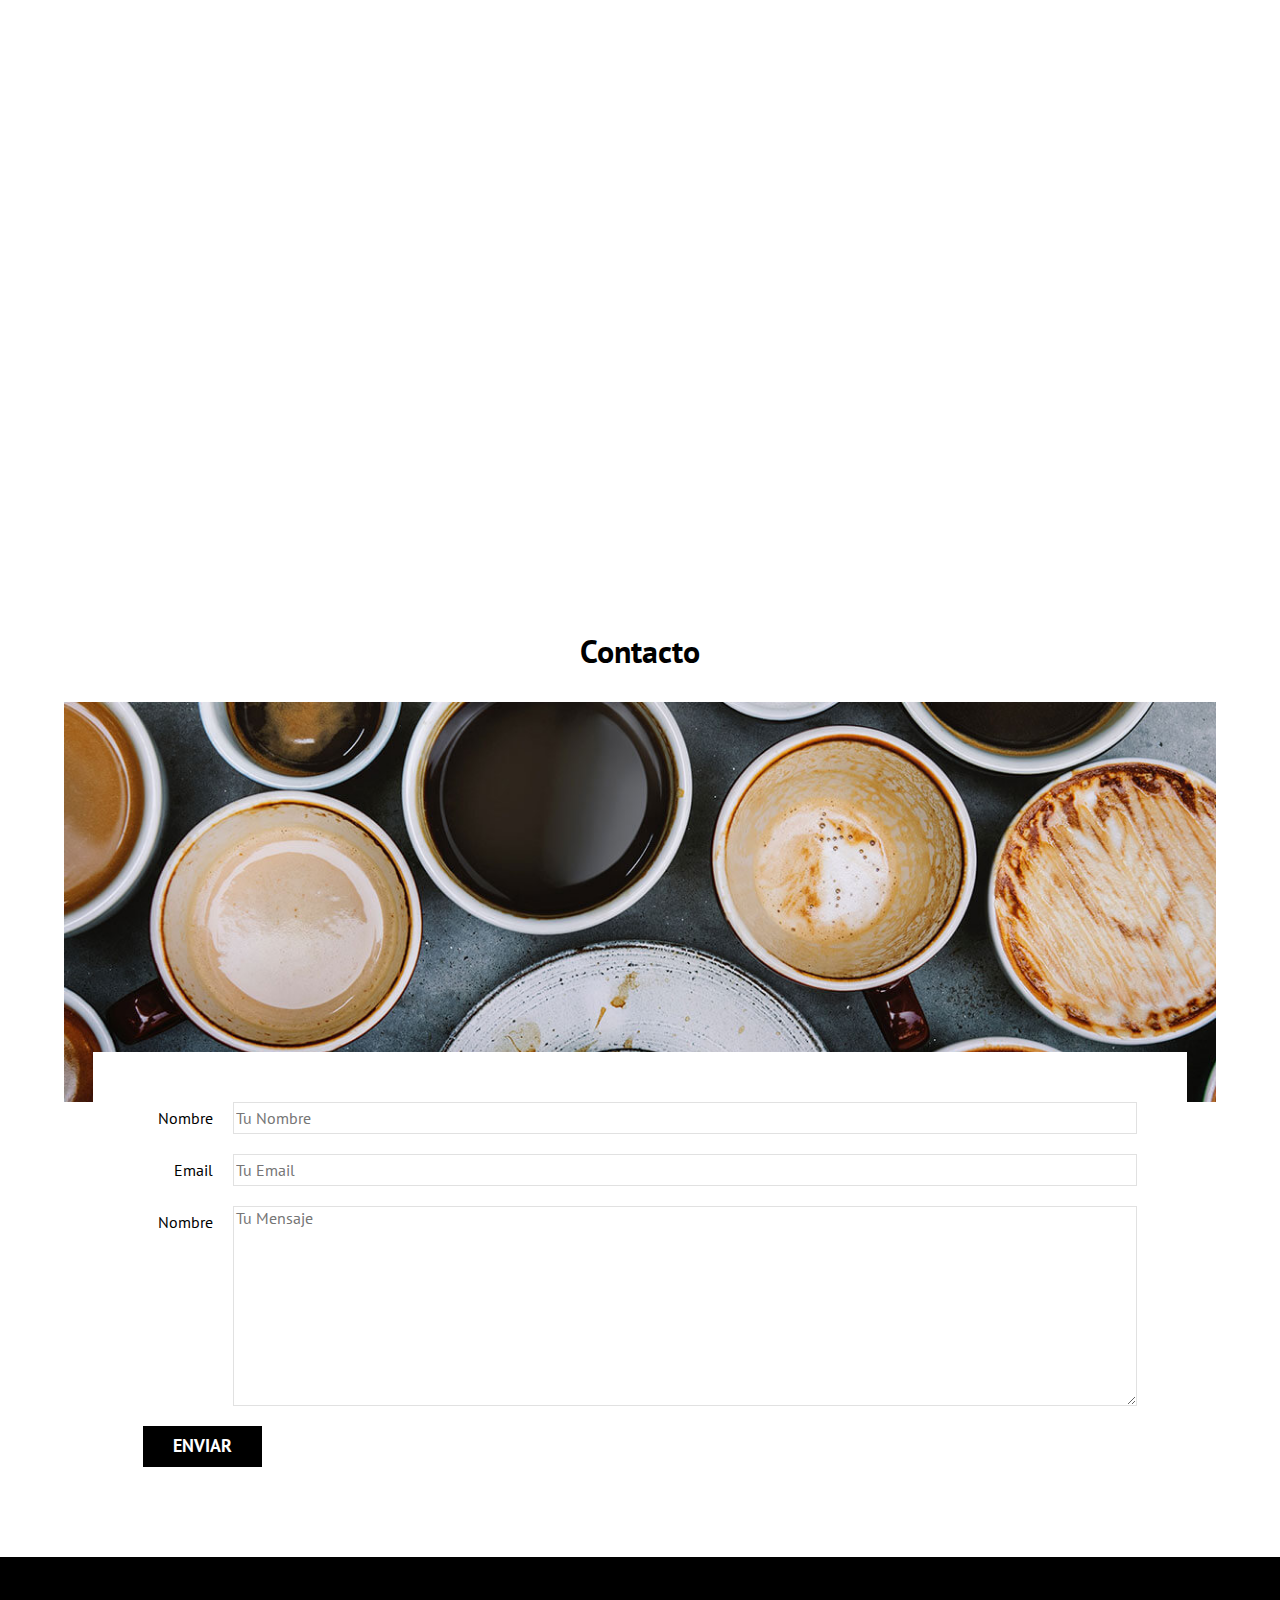
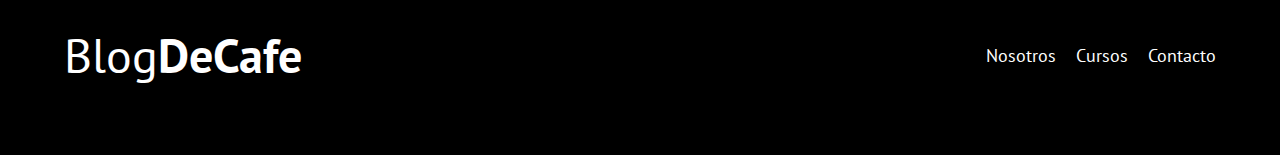
==== contacto.html @ c94d8d21 "Blog cafe Udemy" ====
<!DOCTYPE html>
<html lang="en">
<head>
    <meta charset="UTF-8">
    <meta http-equiv="X-UA-Compatible" content="IE=edge">
    <meta name="viewport" content="width=device-width, initial-scale=1.0">
    <title>Document</title>

    <link rel="preconnect" href="https://fonts.googleapis.com">
    <link rel="preconnect" href="https://fonts.gstatic.com" crossorigin>
    <link href="https://fonts.googleapis.com/css2?family=Open+Sans&family=PT+Sans:wght@400;700&display=swap" rel="stylesheet">
    
    <link rel="stylesheet" href="css/normalize.css">
    <link rel="stylesheet" href="css/style.css">

</head>
<body>
    <header class="header">

        <div class="container">
            <div class="bar center-text">
                <a href="index.html" class="logo">
                    <h1 class="logo__name no-margin">Blog<span class="logo__bold">DeCafe</span></h1>
                </a>

                <nav class="nav">
                    <a href="nosotros.html" class="nav__link">Nosotros</a>
                    <a href="cursos.html" class="nav__link">Cursos</a>
                    <a href="contacto.html" class="nav__link">Contacto</a>
                </nav>
            </div>
        </div>
        
        <div class="header__text">
            <h2 class="no-margin"> Blog de cafe con consejos y cursos</h2>
            <p class="no-margin center-text">Aprende de los expertos con las mejores recetas y consejos</p>
        </div>
    </header>

    <main class="container">
        <h3 class="center-text">Contacto</h3>

        <div class="contact-bg"></div>

        <form class="form">
            <div class="input">
                <!-- Usamos label con el parametro for que se enlaza con el id de un input
                lo que permite accesibilidad a diferentes tipos de personas -->
                <label for="name-contact" class="input__label">Nombre</label>
                <input class="input__field" type="text" placeholder="Tu Nombre" id="name-contact">
            </div>
            <div class="input">
                <label for="email-contact" class="input__label">Email</label>
                <input class="input__field" type="email" placeholder="Tu Email" id="email-contact">
            </div>
            <div class="input">
                <label for="msg-contact" class="input__label">Nombre</label>
                <textarea class="input__field input__field--textarea" placeholder="Tu Mensaje" id="msg-contact"></textarea>
            </div>
            <div class="input">
                <input type="submit" name="" id="" value="Enviar" class="button button--primary">
            </div>
        </form>
    </main>

    <footer class="footer">
        <div class="container">
            <div class="bar center-text">
                <a href="index.html" class="logo">
                    <h1 class="logo__name no-margin">Blog<span class="logo__bold">DeCafe</span></h1>
                </a>

                <nav class="nav">
                    <a href="nosotros.html" class="nav__link">Nosotros</a>
                    <a href="cursos.html" class="nav__link">Cursos</a>
                    <a href="contacto.html" class="nav__link">Contacto</a>
                </nav>
            </div>
        </div>
    </footer>
</body>
</html>
---- css/style.css ----
/* Globals */
:root{
    --HeadingFont: 'PT Sans', sans-serif;
    --ParagraphFont: 'PT Sans', sans-serif;

    --primario: #784d3c;
    --gray:#e1e1e1;
    --white: #fff;
    --black: #000;
}

html{
    box-sizing: border-box;
    font-size: 62.5%; /* 1rem = 10px */
}
*, *:before, *:after{
    /* Heredar del elemento padre que es el html */
    box-sizing: inherit;
}
body{
    font-family: var(--ParagraphFont);
    font-size: 1.6rem;
    line-height: 2;
}
.container{
    max-width: 120rem;
    width: 90%;
    width: min(90%, 120rem);
    margin: 0 auto;
}
a{
    text-decoration: none;
}
h1,h2,h3,h4{
    font-family: var(--HeadingFont);
    line-height: 1.2;
}
h1{font-size: 4.8rem;}
h2{font-size: 4rem;}
h3{font-size: 3.2rem;}
h4{font-size: 2.8rem;}
img{max-width: 100%;}

/* Utilities */
.no-margin{margin: 0;}
.no-padding{padding: 0;}
.center-text{text-align: center;}

/* Header */
.webp .header{
    background-image: url(../img/banner.webp);
}
.no-webp .header{
    background-image: url(../img/banner.jpg);
}
.header{
    height: 60rem;
    background-size: cover;
    background-repeat: no-repeat;

    /* Centrar horital y ventical puedes poner % */
    background-position: center center;
}

.header__text{
    text-align: center;
    color: var(--white);
}
@media (min-width: 768px){
    .header__text{
        margin-top: 10rem;
    }
}

/* Navbar */
@media (min-width: 768px){
    .bar{
        display: flex;
        /* Alinear horizontalmente */
        justify-content: space-between;
        /* Alinear verticalmente */
        align-items: center;
        padding: 4rem 0;
    }
}

.logo{
    color: var(--white);

}
.logo__name{
    font-weight: 400;
}
.logo__bold{
    font-weight: 700;
}

@media (min-width: 768px){
    .nav{
        display: flex;
        gap: 0 2rem;
    }
}
.nav__link{
    display: block;
    font-size: 1.8rem;
    color: var(--white);
}

/* Main container */
@media (min-width: 768px){
    .main-content{
        display: grid;
        grid-template-columns: 2fr 1fr;
        column-gap: 4rem;
    }
}

/* Entry */
.entry{
    border-bottom: 0.1rem solid var(--gray);
    margin-bottom: 2rem;
}
.entry:last-child{
    border-bottom: none;
    margin-bottom: 0;
}

/* Buttons */
.button{
    display: block;
    font-family: var(--HeadingFont);
    color: var(--white);
    text-align: center;
    font-size: 1.8rem;
    text-transform: uppercase;
    font-weight: 700;
    margin-bottom: 2rem;
    padding: 1rem 3rem;
    border: none;
}
/* Inline genera un displey donde solo usa el espacio
necesita. si usamos inline-block la diferencia es que
nos permite usar margin y with */
@media (min-width: 768px){
    .button{
        display: inline-block;
    }
}
.button--primary{
    background-color: var(--black);
}
.button--secundary{
    background-color: var(--primario);
}
.button:hover{
    cursor: pointer;
}

/* Courses */
.course{
    list-style: none;
}
.course__item{
    border-bottom: 1px solid var(--gray);
    margin-bottom: 2rem;
}
.course__item:last-of-type{
    border: none;
    margin-bottom: 0;
}
.course__label,
.courses__label{
    font-family: var(--HeadingFont);
    font-weight: 700;
}
.course__info,
.courses__info{
    font-weight: 400;
}

.course__info,
.course__label,
.courses__info,
.courses__label{
    font-size: 2rem;
}


/* Footer */
.footer{
    background-color: var(--black);
    padding: 3rem 0;
}

/* Nosotros */
@media (min-width: 768px){
    .nosotros{
        display: grid;
        grid-template-columns: repeat(2, 1fr);
        column-gap: 2rem;
    }
}

/* Cursos */
.courses{
    padding: 3rem 0;
    border-bottom: 1px solid var(--gray);
}
.courses:last-of-type{
    border-bottom: none;
}
@media (min-width: 768px){
    .courses{
        display: grid;
        grid-template-columns: 1fr 2fr;
        gap: 0 2rem;
    }
}

/* Contacto */
.contact-bg{
    background-image: url(../img/contacto.jpg);
    height: 40rem;
    background-size: cover;
    background-repeat: no-repeat;
}

.form{
    background-color: var(--white);
    margin: -5rem auto 0 auto;
    width: 95%;
    padding: 5rem;
}
.input{
    display: flex;
    margin-bottom: 2rem;
    /* gap: 0 2rem; */
}
/* No tendra factor de crecimiento pero abarcara siempre 9rem */
.input__label{
    flex: 0 0 9rem;
    text-align: right;
    /* Puedo usar padding o el gap en el flex */
    padding-right: 2rem;
}
/* Como label no tiene factor de crecimiento y a field le asignamos 1
abarcara todo el espacio restante sin tocar los 9rem */
.input__field{
    flex: 1;
    border: 1px solid var(--gray);
}
.input__field--textarea{
    height: 20rem;
}

@media (max-width: 768px){
    .input{
        flex-direction: column;
    }
    .input__label{
        text-align: left;
        flex: 0 0 0;
    }
}
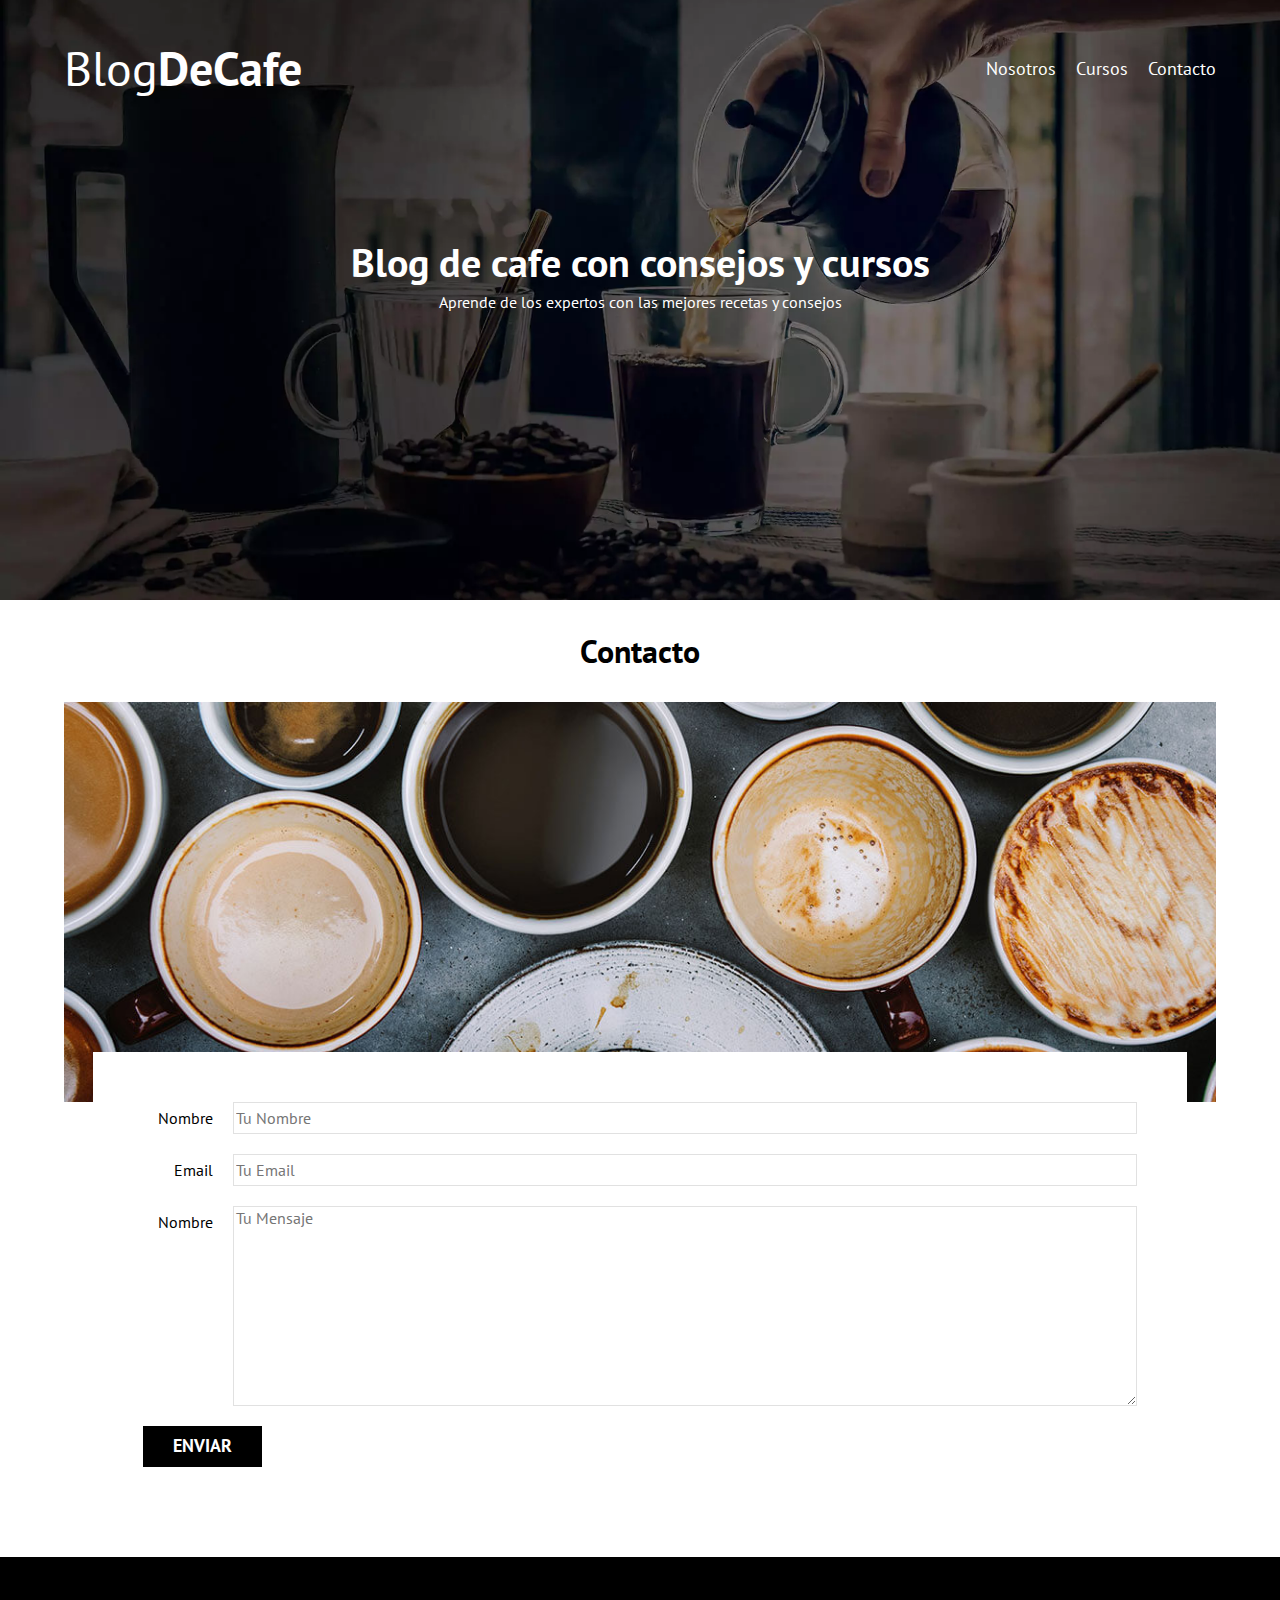
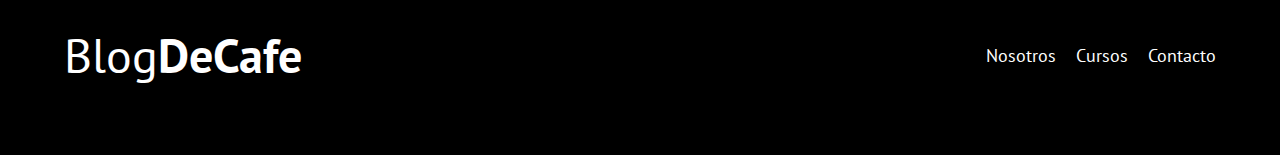
==== commit 9904c72b: "Error: Script js en cada archivo" ====
--- a/contacto.html
+++ b/contacto.html
@@ -78,5 +78,6 @@
             </div>
         </div>
     </footer>
+    <script src="js/modernizr.js"></script>
 </body>
 </html>